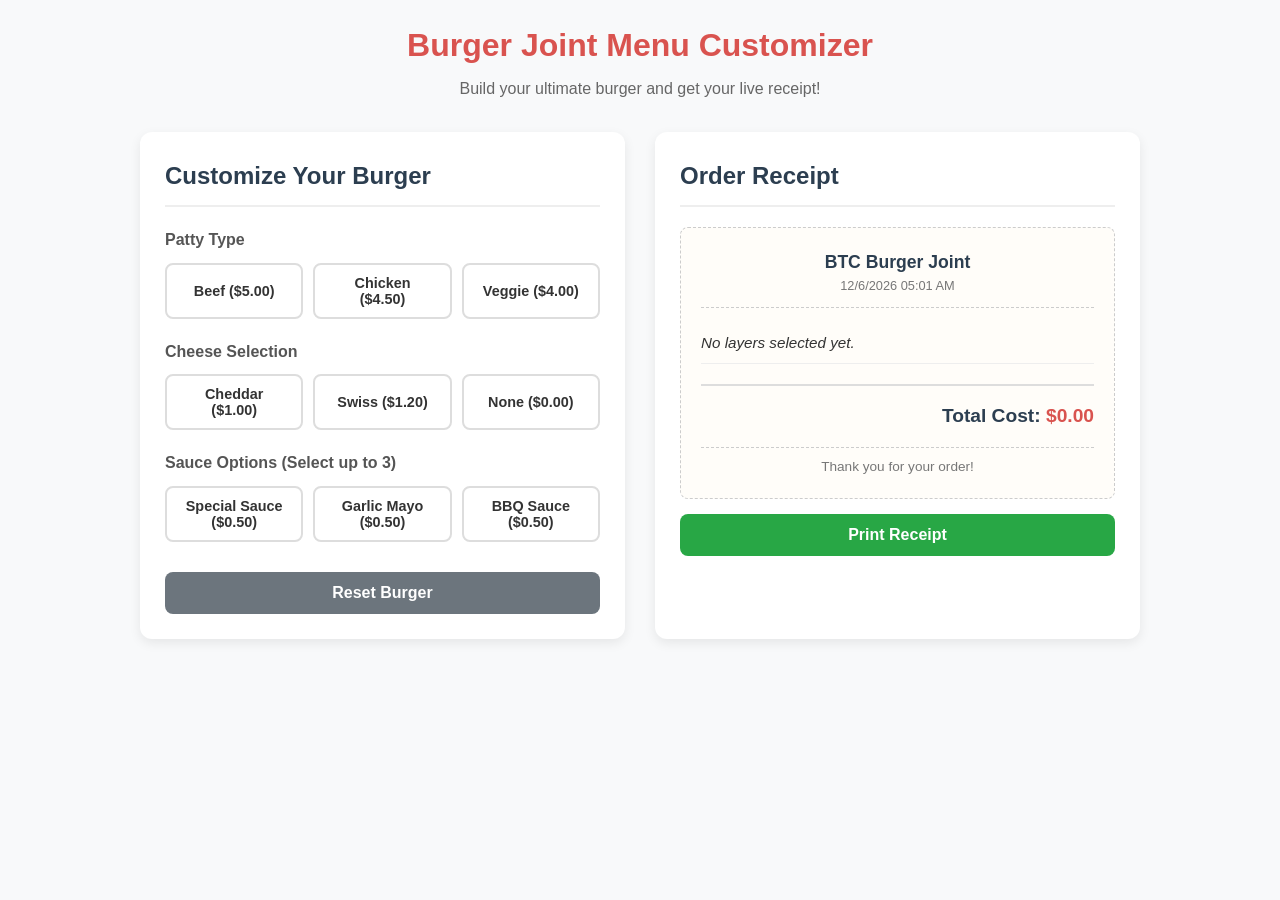
==== FINAL PROJECT/index.html @ 20114d29 "Add files via upload" ====
<!DOCTYPE html>
<html lang="en">
<head>
    <meta charset="UTF-8">
    <meta name="viewport" content="width=device-width, initial-scale=1.0">
    <title>Burger Joint Menu - Customizer</title>
    <link rel="stylesheet" href="styles.css">
</head>
<body>
    <header>
        <h1>Burger Joint Menu Customizer</h1>
        <p>Build your ultimate burger and get your live receipt!</p>
    </header>

    <main class="burger-container">
        
        <section class="options-column">
            <h2>Customize Your Burger</h2>
            
            
            <div class="option-group">
                <h3>Patty Type</h3>
                <div class="button-group" id="patty-group">
                    <button type="button" class="option-btn" data-type="patty" data-name="Beef Patty" data-price="5.00">Beef ($5.00)</button>
                    <button type="button" class="option-btn" data-type="patty" data-name="Chicken Patty" data-price="4.50">Chicken ($4.50)</button>
                    <button type="button" class="option-btn" data-type="patty" data-name="Veggie Patty" data-price="4.00">Veggie ($4.00)</button>
                </div>
            </div>

        
            <div class="option-group">
                <h3>Cheese Selection</h3>
                <div class="button-group" id="cheese-group">
                    <button type="button" class="option-btn" data-type="cheese" data-name="Cheddar Cheese" data-price="1.00">Cheddar ($1.00)</button>
                    <button type="button" class="option-btn" data-type="cheese" data-name="Swiss Cheese" data-price="1.20">Swiss ($1.20)</button>
                    <button type="button" class="option-btn" data-type="cheese" data-name="No Cheese" data-price="0.00">None ($0.00)</button>
                </div>
            </div>

            
            <div class="option-group">
                <h3>Sauce Options (Select up to 3)</h3>
                <div class="button-group" id="sauce-group">
                    <button type="button" class="option-btn multi-select" data-type="sauce" data-name="Special Burger Sauce" data-price="0.50">Special Sauce ($0.50)</button>
                    <button type="button" class="option-btn multi-select" data-type="sauce" data-name="Garlic Mayo" data-price="0.50">Garlic Mayo ($0.50)</button>
                    <button type="button" class="option-btn multi-select" data-type="sauce" data-name="BBQ Sauce" data-price="0.50">BBQ Sauce ($0.50)</button>
                </div>
            </div>

            
            <div class="action-group">
                <button type="button" id="reset-btn">Reset Burger</button>
            </div>
        </section>

        
        <section class="summary-column">
            <h2>Order Receipt</h2>
            <div class="receipt-card" id="printable-receipt">
                <div class="receipt-header">
                    <h3>BTC Burger Joint</h3>
                    <p class="receipt-date" id="receipt-date"></p>
                </div>
                <ul id="burger-layers-list">
                    <li><em>No layers selected yet.</em></li>
                </ul>
                <div class="total-container">
                    <h3>Total Cost: <span id="total-cost">$0.00</span></h3>
                </div>
                <div class="receipt-footer">
                    <p>Thank you for your order!</p>
                </div>
            </div>
            
            
            <button type="button" id="print-btn">Print Receipt</button>
        </section>
    </main>

    <script src="app.js"></script>
</body>
</html>
---- FINAL PROJECT/styles.css ----
* {
    box-sizing: border-box;
    margin: 0;
    padding: 0;
    font-family: 'Segoe UI', Tahoma, Geneva, Verdana, sans-serif;
}

body {
    background-color: #f8f9fa;
    color: #333;
    line-height: 1.6;
    padding: 20px;
}

header {
    text-align: center;
    margin-bottom: 30px;
}

header h1 {
    color: #d9534f;
    margin-bottom: 5px;
}

header p {
    color: #666;
}


.burger-container {
    display: flex;
    flex-wrap: wrap;
    gap: 30px;
    max-width: 1000px;
    margin: 0 auto;
}

.options-column, .summary-column {
    flex: 1;
    min-width: 300px;
    background: #ffffff;
    padding: 25px;
    border-radius: 12px;
    box-shadow: 0 4px 12px rgba(0, 0, 0, 0.08);
}

h2 {
    margin-bottom: 20px;
    color: #2c3e50;
    font-size: 1.5rem;
    border-bottom: 2px solid #eee;
    padding-bottom: 10px;
}

.option-group {
    margin-bottom: 20px;
}

.option-group h3 {
    font-size: 1rem;
    color: #555;
    margin-bottom: 10px;
}

.button-group {
    display: flex;
    flex-wrap: wrap;
    gap: 10px;
}


.option-btn {
    flex: 1;
    padding: 10px 15px;
    border: 2px solid #ddd;
    background-color: #fff;
    color: #333;
    border-radius: 8px;
    cursor: pointer;
    font-size: 0.9rem;
    font-weight: 600;
    transition: all 0.2s ease-in-out;
}

.option-btn:hover {
    border-color: #d9534f;
    background-color: #fff5f5;
}

.option-btn.selected {
    background-color: #d9534f;
    color: white;
    border-color: #d9534f;
}


#reset-btn {
    width: 100%;
    padding: 12px;
    background-color: #6c757d;
    color: white;
    border: none;
    border-radius: 8px;
    font-size: 1rem;
    font-weight: bold;
    cursor: pointer;
    margin-top: 10px;
    transition: background-color 0.2s;
}

#reset-btn:hover {
    background-color: #5a6268;
}

#print-btn {
    width: 100%;
    padding: 12px;
    background-color: #28a745;
    color: white;
    border: none;
    border-radius: 8px;
    font-size: 1rem;
    font-weight: bold;
    cursor: pointer;
    margin-top: 15px;
    transition: background-color 0.2s;
}

#print-btn:hover {
    background-color: #218838;
}


.receipt-card {
    background: #fffdf9;
    border: 1px dashed #ccc;
    padding: 20px;
    border-radius: 8px;
    min-height: 250px;
    display: flex;
    flex-direction: column;
    justify-content: space-between;
}

.receipt-header {
    text-align: center;
    margin-bottom: 15px;
    border-bottom: 1px dashed #ccc;
    padding-bottom: 10px;
}

.receipt-header h3 {
    color: #2c3e50;
    font-size: 1.1rem;
}

.receipt-date {
    font-size: 0.8rem;
    color: #777;
}

#burger-layers-list {
    list-style-type: none;
    padding-left: 0;
}

#burger-layers-list li {
    padding: 8px 0;
    border-bottom: 1px solid #eee;
    display: flex;
    justify-content: space-between;
    font-size: 0.95rem;
}

#burger-layers-list li span.layer-price {
    font-weight: bold;
    color: #d9534f;
}

.total-container {
    margin-top: 20px;
    padding-top: 15px;
    border-top: 2px solid #ddd;
    text-align: right;
}

.total-container h3 {
    font-size: 1.2rem;
    color: #2c3e50;
}

#total-cost {
    color: #d9534f;
}

.receipt-footer {
    text-align: center;
    font-size: 0.85rem;
    color: #777;
    margin-top: 15px;
    border-top: 1px dashed #ccc;
    padding-top: 8px;
}


@media (max-width: 768px) {
    .burger-container {
        flex-direction: column;
    }
}


@media print {
    body * {
        visibility: hidden;
    }
    #printable-receipt, #printable-receipt * {
        visibility: visible;
    }
    #printable-receipt {
        position: absolute;
        left: 0;
        top: 0;
        width: 100%;
        border: none;
        box-shadow: none;
    }
}
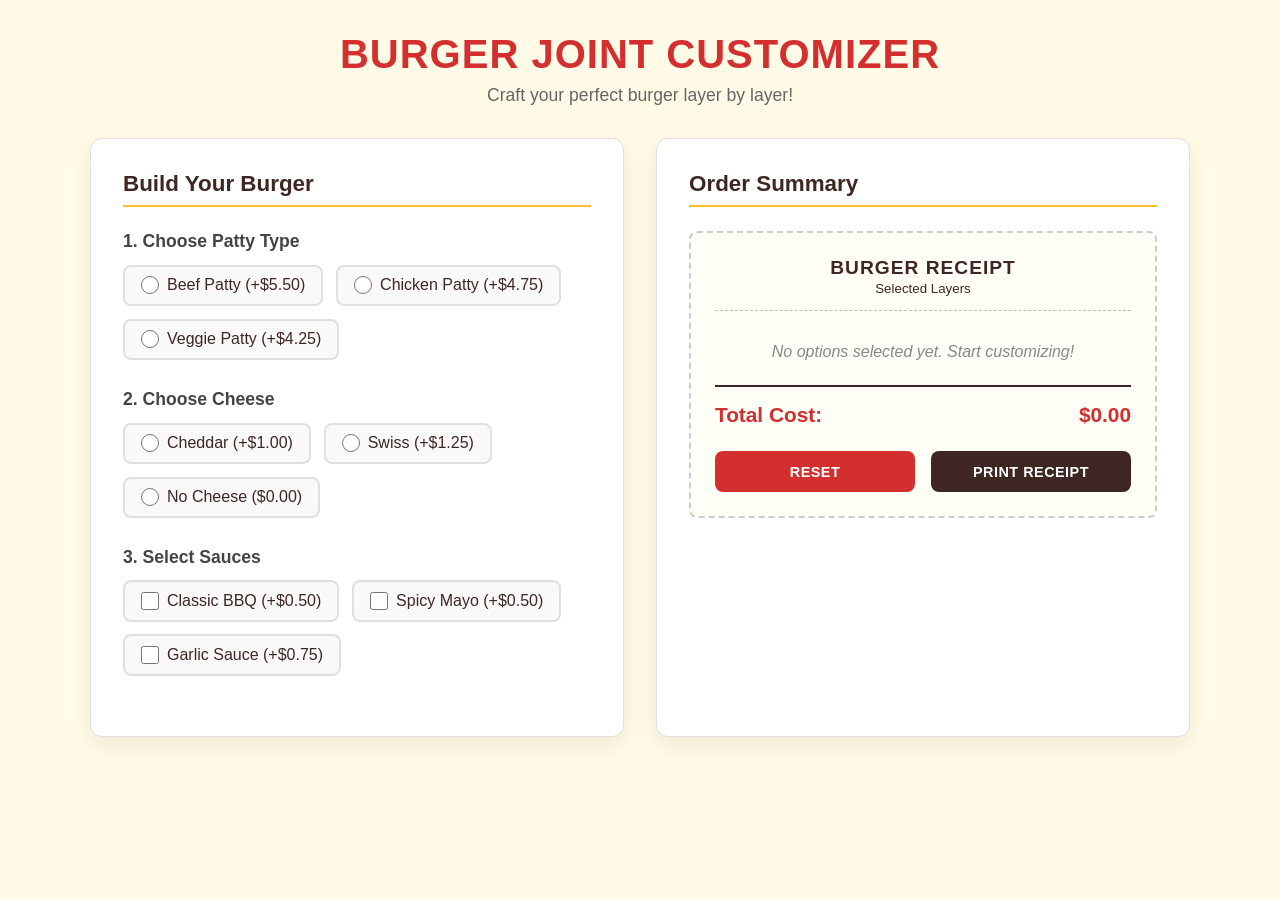
==== commit 41b54ddb: "it overwrites the old one" ====
--- a/FINAL PROJECT/index.html
+++ b/FINAL PROJECT/index.html
@@ -3,80 +3,110 @@
 <head>
     <meta charset="UTF-8">
     <meta name="viewport" content="width=device-width, initial-scale=1.0">
-    <title>Burger Joint Menu - Customizer</title>
-    <link rel="stylesheet" href="styles.css">
+    <title>Burger Joint - Customizer</title>
+    <link rel="stylesheet" href="style.css">
 </head>
 <body>
+
     <header>
-        <h1>Burger Joint Menu Customizer</h1>
-        <p>Build your ultimate burger and get your live receipt!</p>
+        <h1>Burger Joint Customizer</h1>
+        <p>Craft your perfect burger layer by layer!</p>
     </header>
 
-    <main class="burger-container">
+    <div class="burger-container">
         
-        <section class="options-column">
-            <h2>Customize Your Burger</h2>
+        <section class="customization-section">
+            <h2 class="section-title">Build Your Burger</h2>
             
-            
-            <div class="option-group">
-                <h3>Patty Type</h3>
-                <div class="button-group" id="patty-group">
-                    <button type="button" class="option-btn" data-type="patty" data-name="Beef Patty" data-price="5.00">Beef ($5.00)</button>
-                    <button type="button" class="option-btn" data-type="patty" data-name="Chicken Patty" data-price="4.50">Chicken ($4.50)</button>
-                    <button type="button" class="option-btn" data-type="patty" data-name="Veggie Patty" data-price="4.00">Veggie ($4.00)</button>
+            <form id="burger-form">
+        
+                <div class="option-group">
+                    <h3>1. Choose Patty Type</h3>
+                    <div class="radio-options">
+                        <label class="option-label">
+                            <input type="radio" name="patty_type" value="Beef Patty" data-price="5.50">
+                            Beef Patty (+$5.50)
+                        </label>
+                        <label class="option-label">
+                            <input type="radio" name="patty_type" value="Chicken Patty" data-price="4.75">
+                            Chicken Patty (+$4.75)
+                        </label>
+                        <label class="option-label">
+                            <input type="radio" name="patty_type" value="Veggie Patty" data-price="4.25">
+                            Veggie Patty (+$4.25)
+                        </label>
+                    </div>
+                </div>
+
+                
+                <div class="option-group">
+                    <h3>2. Choose Cheese</h3>
+                    <div class="radio-options">
+                        <label class="option-label">
+                            <input type="radio" name="cheese_selection" value="Cheddar Cheese" data-price="1.00">
+                            Cheddar (+$1.00)
+                        </label>
+                        <label class="option-label">
+                            <input type="radio" name="cheese_selection" value="Swiss Cheese" data-price="1.25">
+                            Swiss (+$1.25)
+                        </label>
+                        <label class="option-label">
+                            <input type="radio" name="cheese_selection" value="No Cheese" data-price="0.00">
+                            No Cheese ($0.00)
+                        </label>
+                    </div>
+                </div>
+
+               
+                <div class="option-group">
+                    <h3>3. Select Sauces</h3>
+                    <div class="checkbox-options">
+                        <label class="option-label">
+                            <input type="checkbox" name="sauce_options" value="Classic BBQ Sauce" data-price="0.50">
+                            Classic BBQ (+$0.50)
+                        </label>
+                        <label class="option-label">
+                            <input type="checkbox" name="sauce_options" value="Spicy Mayo" data-price="0.50">
+                            Spicy Mayo (+$0.50)
+                        </label>
+                        <label class="option-label">
+                            <input type="checkbox" name="sauce_options" value="House Garlic Sauce" data-price="0.75">
+                            Garlic Sauce (+$0.75)
+                        </label>
+                    </div>
+                </div>
+            </form>
+        </section>
+
+   
+        <section class="receipt-section">
+            <h2 class="section-title">Order Summary</h2>
+            <div class="receipt-card">
+                <div>
+                    <div class="receipt-header">
+                        <h4>Burger Receipt</h4>
+                        <small>Selected Layers</small>
+                    </div>
+
+                    <ul id="burger-layer-list" class="burger-layer-list">
+                        <li class="empty-receipt-msg">No options selected yet. Start customizing!</li>
+                    </ul>
+                </div>
+
+                <div>
+                    <div class="receipt-total">
+                        <span>Total Cost:</span>
+                        <span id="burger-total-price">$0.00</span>
+                    </div>
+                    <div class="action-buttons">
+                        <button id="burger-reset-btn" class="reset-button" type="button">Reset</button>
+                        <button id="burger-print-btn" class="print-button" type="button">Print Receipt</button>
+                    </div>
                 </div>
             </div>
+        </section>
+    </div>
 
-        
-            <div class="option-group">
-                <h3>Cheese Selection</h3>
-                <div class="button-group" id="cheese-group">
-                    <button type="button" class="option-btn" data-type="cheese" data-name="Cheddar Cheese" data-price="1.00">Cheddar ($1.00)</button>
-                    <button type="button" class="option-btn" data-type="cheese" data-name="Swiss Cheese" data-price="1.20">Swiss ($1.20)</button>
-                    <button type="button" class="option-btn" data-type="cheese" data-name="No Cheese" data-price="0.00">None ($0.00)</button>
-                </div>
-            </div>
-
-            
-            <div class="option-group">
-                <h3>Sauce Options (Select up to 3)</h3>
-                <div class="button-group" id="sauce-group">
-                    <button type="button" class="option-btn multi-select" data-type="sauce" data-name="Special Burger Sauce" data-price="0.50">Special Sauce ($0.50)</button>
-                    <button type="button" class="option-btn multi-select" data-type="sauce" data-name="Garlic Mayo" data-price="0.50">Garlic Mayo ($0.50)</button>
-                    <button type="button" class="option-btn multi-select" data-type="sauce" data-name="BBQ Sauce" data-price="0.50">BBQ Sauce ($0.50)</button>
-                </div>
-            </div>
-
-            
-            <div class="action-group">
-                <button type="button" id="reset-btn">Reset Burger</button>
-            </div>
-        </section>
-
-        
-        <section class="summary-column">
-            <h2>Order Receipt</h2>
-            <div class="receipt-card" id="printable-receipt">
-                <div class="receipt-header">
-                    <h3>BTC Burger Joint</h3>
-                    <p class="receipt-date" id="receipt-date"></p>
-                </div>
-                <ul id="burger-layers-list">
-                    <li><em>No layers selected yet.</em></li>
-                </ul>
-                <div class="total-container">
-                    <h3>Total Cost: <span id="total-cost">$0.00</span></h3>
-                </div>
-                <div class="receipt-footer">
-                    <p>Thank you for your order!</p>
-                </div>
-            </div>
-            
-            
-            <button type="button" id="print-btn">Print Receipt</button>
-        </section>
-    </main>
-
-    <script src="app.js"></script>
+    <script src="script.js"></script>
 </body>
 </html>
--- a/FINAL PROJECT/style.css
+++ b/FINAL PROJECT/style.css
@@ -0,0 +1,258 @@
+
+:root {
+    --primary-red: #d32f2f;
+    --accent-yellow: #fbc02d;
+    --dark-burgundy: #3e2723;
+    --bg-cream: #fffbe6;
+    --card-white: #ffffff;
+    --border-color: #e0e0e0;
+    --shadow: 0 8px 24px rgba(0,0,0,0.08);
+}
+
+* {
+    box-sizing: border-box;
+    margin: 0;
+    padding: 0;
+    font-family: 'Segoe UI', Tahoma, Geneva, Verdana, sans-serif;
+}
+
+body {
+    background-color: var(--bg-cream);
+    color: var(--dark-burgundy);
+    padding: 2rem 1rem;
+    min-height: 100vh;
+    display: flex;
+    flex-direction: column;
+    align-items: center;
+}
+
+header {
+    text-align: center;
+    margin-bottom: 2rem;
+}
+
+header h1 {
+    font-size: 2.5rem;
+    color: var(--primary-red);
+    margin-bottom: 0.5rem;
+    text-transform: uppercase;
+    letter-spacing: 1px;
+}
+
+header p {
+    font-size: 1.1rem;
+    color: #666;
+}
+
+.burger-container {
+    display: grid;
+    grid-template-columns: 1fr 1fr;
+    gap: 2rem;
+    max-width: 1100px;
+    width: 100%;
+}
+
+@media (max-width: 768px) {
+    .burger-container {
+        grid-template-columns: 1fr;
+    }
+}
+
+.customization-section, .receipt-section {
+    background-color: var(--card-white);
+    padding: 2rem;
+    border-radius: 12px;
+    box-shadow: var(--shadow);
+    border: 1px solid var(--border-color);
+}
+
+.section-title {
+    font-size: 1.4rem;
+    color: var(--dark-burgundy);
+    border-bottom: 2px solid var(--accent-yellow);
+    padding-bottom: 0.5rem;
+    margin-bottom: 1.5rem;
+}
+
+.option-group {
+    margin-bottom: 1.8rem;
+}
+
+.option-group h3 {
+    font-size: 1.1rem;
+    margin-bottom: 0.8rem;
+    color: #444;
+}
+
+.radio-options, .checkbox-options {
+    display: flex;
+    flex-wrap: wrap;
+    gap: 0.8rem;
+}
+
+.option-label {
+    display: flex;
+    align-items: center;
+    gap: 0.5rem;
+    background-color: #f9f9f9;
+    border: 2px solid var(--border-color);
+    padding: 0.6rem 1rem;
+    border-radius: 8px;
+    cursor: pointer;
+    transition: all 0.2s ease;
+    font-weight: 500;
+    user-select: none;
+}
+
+.option-label:hover {
+    border-color: var(--primary-red);
+    background-color: #fff5f5;
+    transform: translateY(-2px);
+}
+
+.option-label input[type="radio"],
+.option-label input[type="checkbox"] {
+    accent-color: var(--primary-red);
+    width: 18px;
+    height: 18px;
+}
+
+/* Receipt styling */
+.receipt-card {
+    background-color: #fffef7;
+    border: 2px dashed #ccc;
+    padding: 1.5rem;
+    border-radius: 8px;
+    min-height: 280px;
+    display: flex;
+    flex-direction: column;
+    justify-content: space-between;
+}
+
+.receipt-header {
+    text-align: center;
+    border-bottom: 1px dashed #bbb;
+    padding-bottom: 0.8rem;
+    margin-bottom: 1rem;
+}
+
+.receipt-header h4 {
+    font-size: 1.2rem;
+    text-transform: uppercase;
+    letter-spacing: 1px;
+}
+
+.burger-layer-list {
+    list-style: none;
+    margin-bottom: 1.5rem;
+}
+
+.burger-layer-item {
+    display: flex;
+    justify-content: space-between;
+    padding: 0.5rem 0;
+    border-bottom: 1px solid #f0f0f0;
+    font-size: 0.95rem;
+}
+
+.burger-layer-item .item-name {
+    font-weight: 500;
+}
+
+.burger-layer-item .item-price {
+    color: #666;
+}
+
+.receipt-total {
+    border-top: 2px solid var(--dark-burgundy);
+    padding-top: 1rem;
+    display: flex;
+    justify-content: space-between;
+    align-items: center;
+    font-size: 1.3rem;
+    font-weight: bold;
+    color: var(--primary-red);
+}
+
+.action-buttons {
+    display: flex;
+    gap: 1rem;
+    margin-top: 1.5rem;
+}
+
+.action-buttons button {
+    flex: 1;
+    color: white;
+    border: none;
+    padding: 0.8rem 1rem;
+    font-size: 0.9rem;
+    font-weight: bold;
+    border-radius: 8px;
+    cursor: pointer;
+    transition: background-color 0.2s ease, transform 0.1s ease;
+    text-transform: uppercase;
+    letter-spacing: 0.5px;
+}
+
+.reset-button {
+    background-color: var(--primary-red);
+}
+
+.reset-button:hover {
+    background-color: #b71c1c;
+    transform: translateY(-2px);
+}
+
+.print-button {
+    background-color: var(--dark-burgundy);
+}
+
+.print-button:hover {
+    background-color: #2a1a17;
+    transform: translateY(-2px);
+}
+
+.action-buttons button:active {
+    transform: translateY(0);
+}
+
+.empty-receipt-msg {
+    color: #888;
+    font-style: italic;
+    text-align: center;
+    margin-top: 2rem;
+}
+
+
+@media print {
+    body {
+        background-color: white;
+        color: black;
+        padding: 0;
+    }
+    
+    header, 
+    .customization-section, 
+    .action-buttons {
+        display: none !important;
+    }
+
+    .burger-container {
+        display: block;
+        max-width: 100%;
+    }
+
+    .receipt-section {
+        box-shadow: none;
+        border: none;
+        padding: 0;
+        background: transparent;
+    }
+
+    .receipt-card {
+        border: 2px solid #000;
+        background-color: white;
+        margin: 20px auto;
+        max-width: 400px;
+    }
+}
